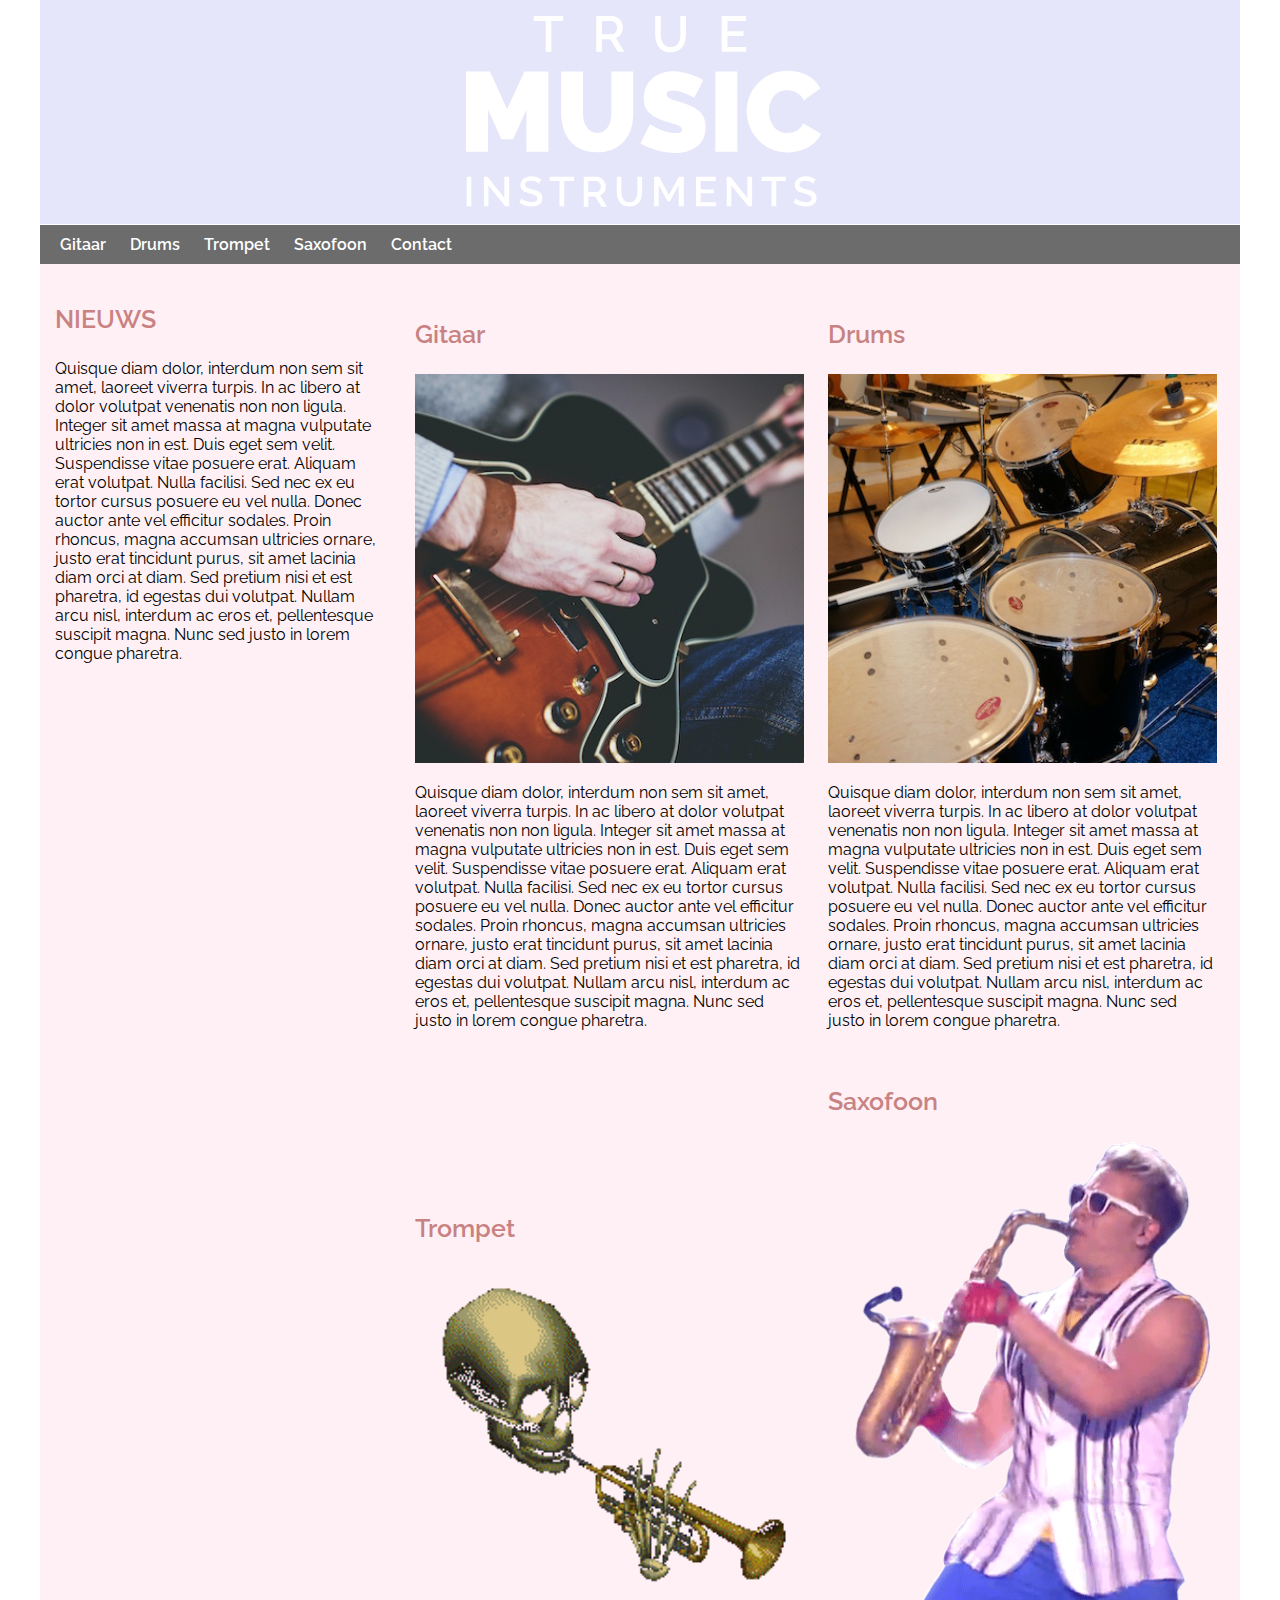
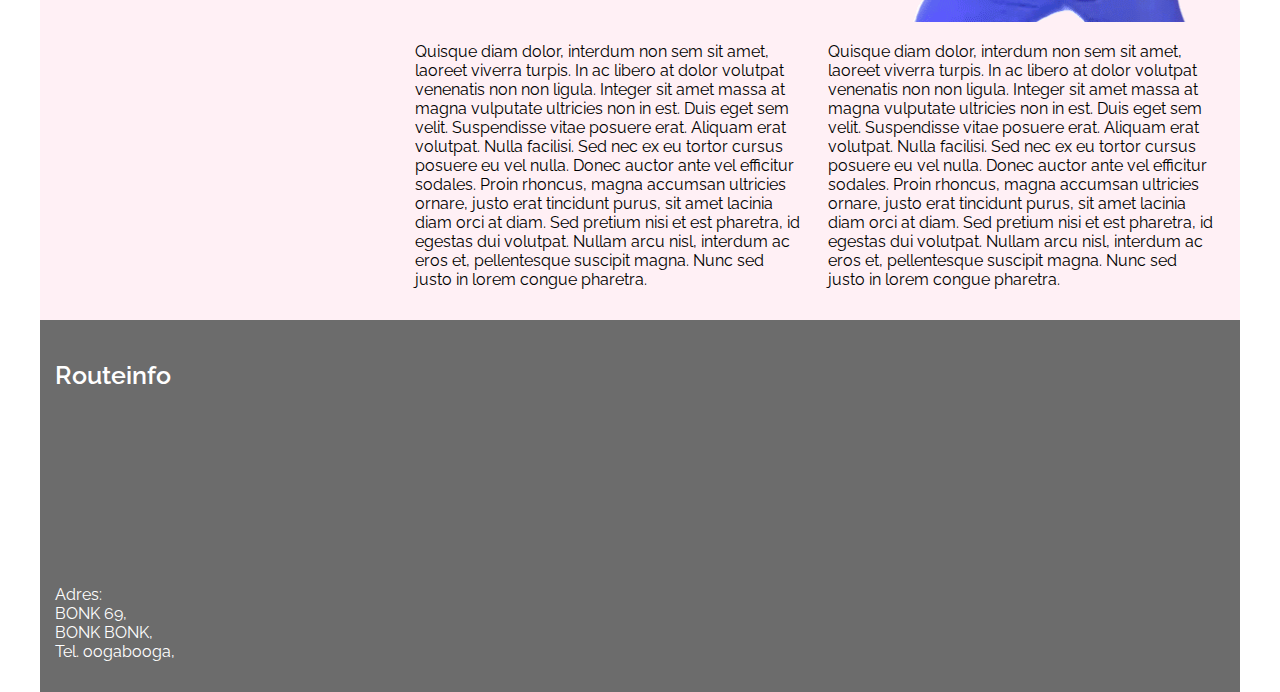
==== True music/index.html @ aa4cc837 "Update and rename Website.html to index.html" ====
<!DOCTYPE html>
<html lang="en">
<head>
    <meta name="viewport" content="width=device-width, initial-scale=1.0">
    <link href="https://fonts.googleapis.com/css?family=Raleway:400,600" rel="stylesheet">
    <link rel="stylesheet" type="text/css" href="style/style.css">
    <meta charset="UTF-8">
    <title>True Music</title>
</head>
<body>
<div id="wrapper">
    <header>
        <img src="imgs/truemusic-logo.svg" alt="logo">
    </header>
    <nav>
        <ul>
            <li><a href="">Gitaar</a></li>
            <li><a href="">Drums</a></li>
            <li><a href="">Trompet</a></li>
            <li><a href="">Saxofoon</a></li>
            <li><a href="">Contact</a></li>
        </ul>
    </nav>
    <section id="news">
        <h3>NIEUWS</h3>
        Quisque diam dolor, interdum non sem sit amet, laoreet viverra turpis. In ac libero at dolor volutpat venenatis non non ligula.
        Integer sit amet massa at magna vulputate ultricies non in est. Duis eget sem velit. Suspendisse vitae posuere erat. Aliquam erat
        volutpat. Nulla facilisi. Sed nec ex eu tortor cursus posuere eu vel nulla. Donec auctor ante vel efficitur sodales. Proin rhoncus,
        magna accumsan ultricies ornare, justo erat tincidunt purus, sit amet lacinia diam orci at diam. Sed pretium nisi et est pharetra, id
        egestas dui volutpat. Nullam arcu nisl, interdum ac eros et, pellentesque suscipit magna. Nunc sed justo in lorem congue pharetra.
    </section>
    <section id="instrumenten">
        <article>
            <h3>Gitaar</h3>
            <img src="imgs/gitaar.jpg" alt="instrument">
            <p>
                Quisque diam dolor, interdum non sem sit amet, laoreet viverra turpis. In ac libero at dolor volutpat venenatis non non ligula.
                Integer sit amet massa at magna vulputate ultricies non in est. Duis eget sem velit. Suspendisse vitae posuere erat. Aliquam erat
                volutpat. Nulla facilisi. Sed nec ex eu tortor cursus posuere eu vel nulla. Donec auctor ante vel efficitur sodales. Proin rhoncus,
                magna accumsan ultricies ornare, justo erat tincidunt purus, sit amet lacinia diam orci at diam. Sed pretium nisi et est pharetra, id
                egestas dui volutpat. Nullam arcu nisl, interdum ac eros et, pellentesque suscipit magna. Nunc sed justo in lorem congue pharetra.
            </p>
        </article>
        <article>
            <h3>Drums</h3>
            <img src="imgs/drums.jpg" alt="instrument">
            <p>
                Quisque diam dolor, interdum non sem sit amet, laoreet viverra turpis. In ac libero at dolor volutpat venenatis non non ligula.
                Integer sit amet massa at magna vulputate ultricies non in est. Duis eget sem velit. Suspendisse vitae posuere erat. Aliquam erat
                volutpat. Nulla facilisi. Sed nec ex eu tortor cursus posuere eu vel nulla. Donec auctor ante vel efficitur sodales. Proin rhoncus,
                magna accumsan ultricies ornare, justo erat tincidunt purus, sit amet lacinia diam orci at diam. Sed pretium nisi et est pharetra, id
                egestas dui volutpat. Nullam arcu nisl, interdum ac eros et, pellentesque suscipit magna. Nunc sed justo in lorem congue pharetra.
            </p>
        </article>
        <article>
            <h3>Trompet</h3>
            <img src="imgs/trompet.gif" alt="instrument">
            <p>
                Quisque diam dolor, interdum non sem sit amet, laoreet viverra turpis. In ac libero at dolor volutpat venenatis non non ligula.
                Integer sit amet massa at magna vulputate ultricies non in est. Duis eget sem velit. Suspendisse vitae posuere erat. Aliquam erat
                volutpat. Nulla facilisi. Sed nec ex eu tortor cursus posuere eu vel nulla. Donec auctor ante vel efficitur sodales. Proin rhoncus,
                magna accumsan ultricies ornare, justo erat tincidunt purus, sit amet lacinia diam orci at diam. Sed pretium nisi et est pharetra, id
                egestas dui volutpat. Nullam arcu nisl, interdum ac eros et, pellentesque suscipit magna. Nunc sed justo in lorem congue pharetra.
            </p>
        </article>
        <article>
            <h3>Saxofoon</h3>
            <img src="imgs/saxofoon.gif" alt="instrument">
            <p>
                Quisque diam dolor, interdum non sem sit amet, laoreet viverra turpis. In ac libero at dolor volutpat venenatis non non ligula.
                Integer sit amet massa at magna vulputate ultricies non in est. Duis eget sem velit. Suspendisse vitae posuere erat. Aliquam erat
                volutpat. Nulla facilisi. Sed nec ex eu tortor cursus posuere eu vel nulla. Donec auctor ante vel efficitur sodales. Proin rhoncus,
                magna accumsan ultricies ornare, justo erat tincidunt purus, sit amet lacinia diam orci at diam. Sed pretium nisi et est pharetra, id
                egestas dui volutpat. Nullam arcu nisl, interdum ac eros et, pellentesque suscipit magna. Nunc sed justo in lorem congue pharetra.
            </p>
        </article>

    </section>


    <footer>
        <h3>Routeinfo</h3>
        <iframe src="https://www.google.com/maps/embed?pb=!1m14!1m8!1m3!1d2478.8715834824275!2d4.7775911!3d51.5889169!3m2!1i1024!2i768!4f13.1!3m3!1m2!1s0x47c69f80df53802b%3A0xfa93d645b8dcd175!2sBonk!5e0!3m2!1snl!2snl!4v1580753569720!5m2!1snl!2snl" height="150" width="1170" frameborder="0" style="border:0" allowfullscreen></iframe>
        <p>Adres:<br>
        BONK 69,<br>
        BONK BONK, <br>
        Tel. oogabooga,<br>
    </footer>
</div> <!-- wrapper -->
</body>
</html>
---- True music/style/style.css ----
* {
    box-sizing: border-box;
}

body {
    margin: 0px;
    padding: 0px;
    font-family: "Raleway", "Sans-serif ";
}


#wrapper {
    background: lavenderblush;
}


/* header*/

header {
    background-color:lavender;
    text-align: center;

}

header img {
    max-height: 220px;

}

/*nav bar*/
nav {
    background-color: rgb(108, 108, 108);

}

nav ul {
    list-style: none;
    margin: 0px;
    padding: 0px;

}

nav ul li {
    padding: 10px;
    border-top: 1px solid white;
}

nav ul li a {
    text-decoration: none;
    color: white;
    font-weight: 600;

}


/* sections/articles*/

section h3 {
    color: rgb(200, 130, 130);
    font-size: 25px;
    font-weight: 600;
}

section {
    padding: 15px;
}

article {
    padding-top: 15px;
}

article img {
    width: 100%;
}

/* footer */
footer {
    color: white;
    background-color: rgb(108, 108, 108);
    padding: 15px;
    margin: 0px;
}

footer h3 {
    font-weight: 600;
    font-size: 25px;
}

/* tablet vormgeving */

@media all and (min-width: 500px) {

    nav ul {
        background-color: rgb(108, 108, 108);
        padding: 10px;
        border-top: 1px solid white;
    }

    nav ul li {
        display: inline;
        border-top: none;
    }


    #news {
        width: 40%;
        float: left;
    }

    #instrumenten {
        width: 60%;
        float: right;
    }

    footer {
        clear: both;
    }

}

/* desktop versie */

@media all and (min-width: 920px) {
    #news {
        width: 30%;
        float: left;
    }

    #instrumenten {
        width: 70%;
        float: right;
    }

    section article {
        width: 48%;
        display: inline-block;
        margin-right: 20px;
    }

    section article:nth-child(even) {
        margin-right: 0px;
    }
}

/* ultrawides */

@media all and (min-width: 1200px){
    #wrapper{
        width: 1200px;
        margin: auto;
    }

}
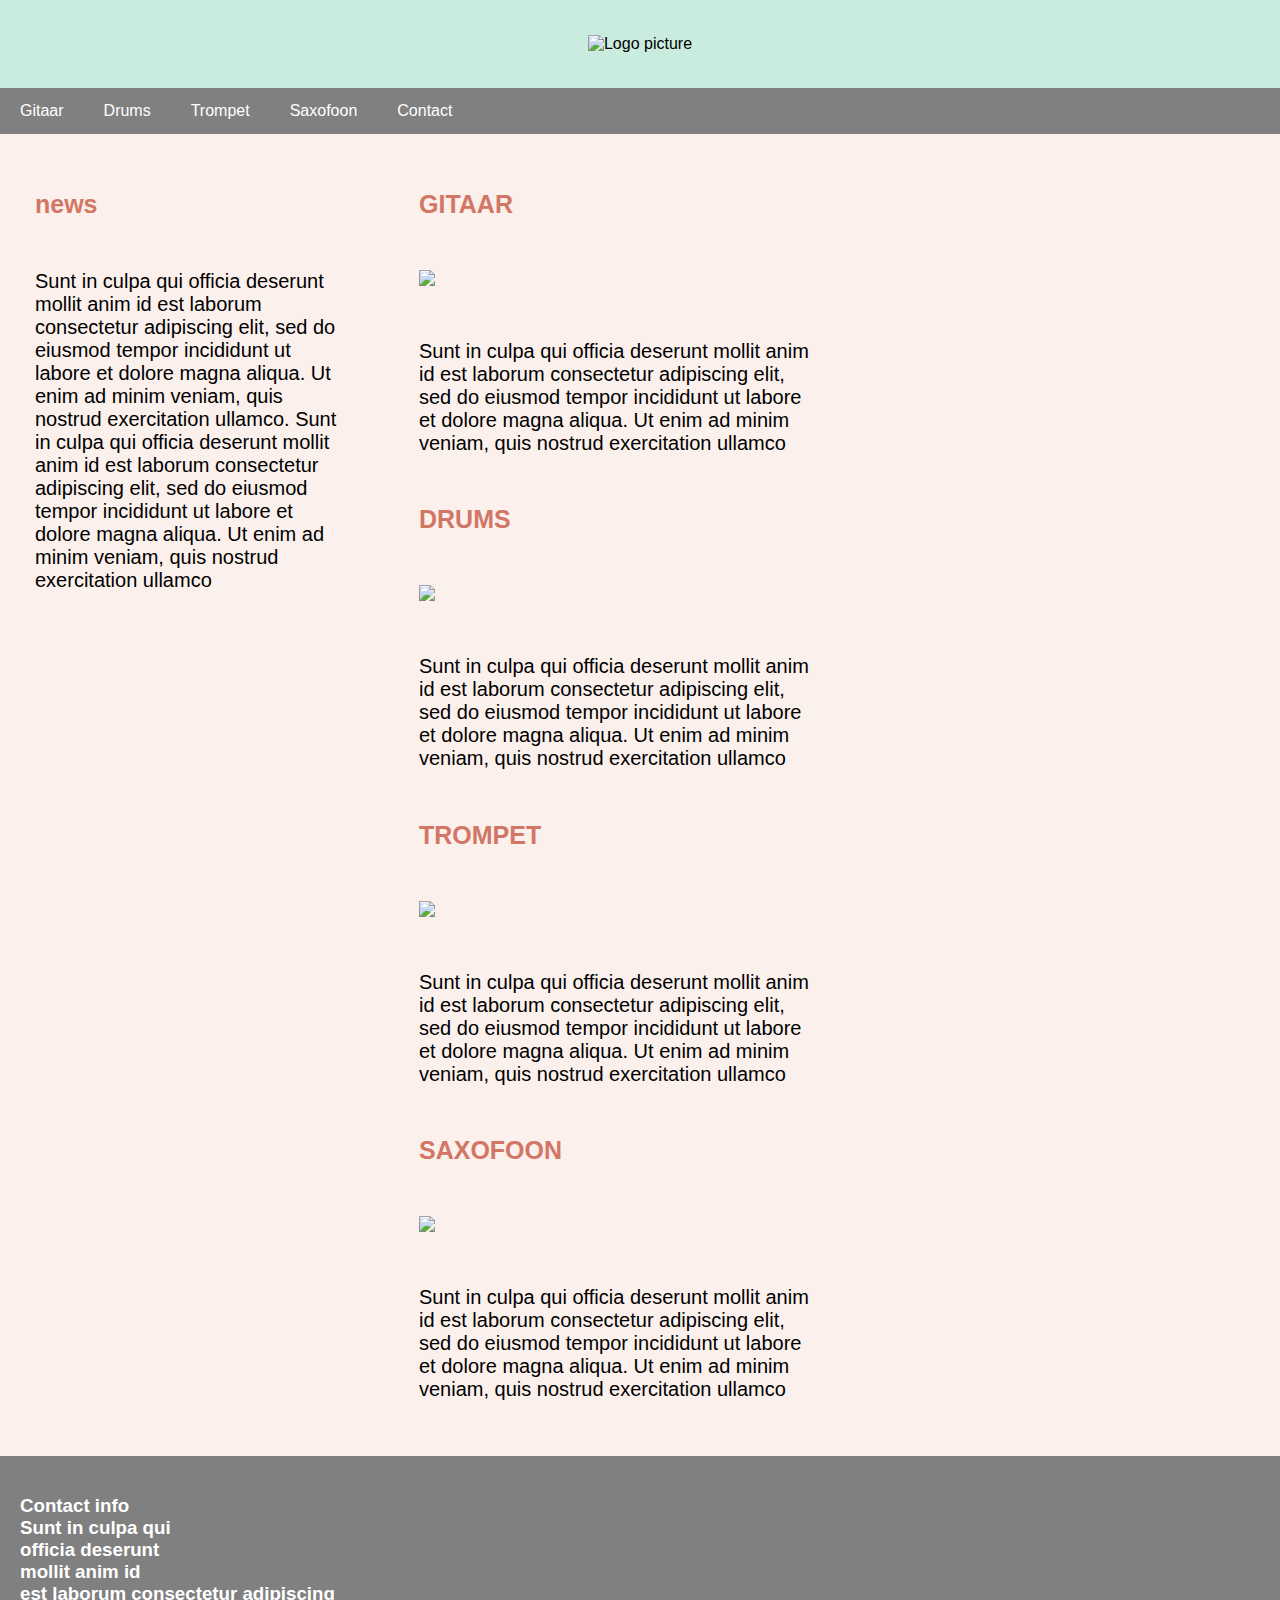
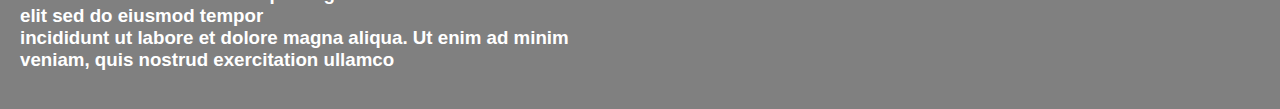
==== commit 8db84aef: "Add files via upload" ====
--- a/True music/index.html
+++ b/True music/index.html
@@ -1,92 +1,164 @@
-  
 <!DOCTYPE html>
-<html lang="en">
+<html>
 <head>
-    <meta name="viewport" content="width=device-width, initial-scale=1.0">
-    <link href="https://fonts.googleapis.com/css?family=Raleway:400,600" rel="stylesheet">
-    <link rel="stylesheet" type="text/css" href="style/style.css">
-    <meta charset="UTF-8">
-    <title>True Music</title>
+  <title>TRUE MUSIC INSTRUMENTS</title>
+  <meta charset="UTF-8">
+  <meta name="viewport" content="width=device-width, initial-scale=1">
+<style>
+  * {
+    box-sizing: border-box;
+  }
+
+
+  body {
+    margin: 0;
+    font-family: 'Raleway', sans-serif;
+  }
+
+
+/* header text true music intruments*/
+  .header {
+    padding: 20px;
+    text-align: center;
+    background: #CAECDE;
+   
+  }
+
+
+/* style navigation bar */
+  .nav {
+    display: flex;
+    background-color: gray;
+  }
+
+
+/* style navigation bar ahref */
+  .nav a {
+    color: white;
+    padding: 14px 20px;
+    text-decoration: none;
+    text-align: center;
+  }
+
+
+/* container */
+  .row {
+    display: flex;
+    flex-wrap: wrap;
+  }
+
+
+/* two next to eachother */
+  .side {
+    flex: 30%;
+    padding: 20px;
+    background-color: #FBF0EC;
+  }
+
+
+/* main text colum */
+  .main {
+    flex: 70%;
+    padding: 20px;
+    background-color: #FBF0EC;
+
+  }
+ 
+
+/* text/img fix */
+  img, p, h2 {
+    width: 100%;
+    max-width: 430px;
+    padding: 15px;
+  }
+  h2 {
+    color: #D27666;
+    font-size: 25px;
+  }
+  p {
+    font-size: 20px;
+  }
+
+
+  /* Footer */
+  .footer {
+    padding: 20px;
+    text-align: left;
+    background: gray;
+    color: white;
+  }
+
+/* responsive system */
+  @media (max-width: 724px) {
+    .row, .nav {
+      flex-direction: column;
+    }
+  }
+
+  @media (min-width: 1300px){
+    section {
+    float:left;
+    }
+  }
+
+</style>
 </head>
 <body>
-<div id="wrapper">
-    <header>
-        <img src="imgs/truemusic-logo.svg" alt="logo">
-    </header>
-    <nav>
-        <ul>
-            <li><a href="">Gitaar</a></li>
-            <li><a href="">Drums</a></li>
-            <li><a href="">Trompet</a></li>
-            <li><a href="">Saxofoon</a></li>
-            <li><a href="">Contact</a></li>
-        </ul>
-    </nav>
-    <section id="news">
-        <h3>NIEUWS</h3>
-        Quisque diam dolor, interdum non sem sit amet, laoreet viverra turpis. In ac libero at dolor volutpat venenatis non non ligula.
-        Integer sit amet massa at magna vulputate ultricies non in est. Duis eget sem velit. Suspendisse vitae posuere erat. Aliquam erat
-        volutpat. Nulla facilisi. Sed nec ex eu tortor cursus posuere eu vel nulla. Donec auctor ante vel efficitur sodales. Proin rhoncus,
-        magna accumsan ultricies ornare, justo erat tincidunt purus, sit amet lacinia diam orci at diam. Sed pretium nisi et est pharetra, id
-        egestas dui volutpat. Nullam arcu nisl, interdum ac eros et, pellentesque suscipit magna. Nunc sed justo in lorem congue pharetra.
-    </section>
-    <section id="instrumenten">
-        <article>
-            <h3>Gitaar</h3>
-            <img src="imgs/gitaar.jpg" alt="instrument">
-            <p>
-                Quisque diam dolor, interdum non sem sit amet, laoreet viverra turpis. In ac libero at dolor volutpat venenatis non non ligula.
-                Integer sit amet massa at magna vulputate ultricies non in est. Duis eget sem velit. Suspendisse vitae posuere erat. Aliquam erat
-                volutpat. Nulla facilisi. Sed nec ex eu tortor cursus posuere eu vel nulla. Donec auctor ante vel efficitur sodales. Proin rhoncus,
-                magna accumsan ultricies ornare, justo erat tincidunt purus, sit amet lacinia diam orci at diam. Sed pretium nisi et est pharetra, id
-                egestas dui volutpat. Nullam arcu nisl, interdum ac eros et, pellentesque suscipit magna. Nunc sed justo in lorem congue pharetra.
-            </p>
-        </article>
-        <article>
-            <h3>Drums</h3>
-            <img src="imgs/drums.jpg" alt="instrument">
-            <p>
-                Quisque diam dolor, interdum non sem sit amet, laoreet viverra turpis. In ac libero at dolor volutpat venenatis non non ligula.
-                Integer sit amet massa at magna vulputate ultricies non in est. Duis eget sem velit. Suspendisse vitae posuere erat. Aliquam erat
-                volutpat. Nulla facilisi. Sed nec ex eu tortor cursus posuere eu vel nulla. Donec auctor ante vel efficitur sodales. Proin rhoncus,
-                magna accumsan ultricies ornare, justo erat tincidunt purus, sit amet lacinia diam orci at diam. Sed pretium nisi et est pharetra, id
-                egestas dui volutpat. Nullam arcu nisl, interdum ac eros et, pellentesque suscipit magna. Nunc sed justo in lorem congue pharetra.
-            </p>
-        </article>
-        <article>
-            <h3>Trompet</h3>
-            <img src="imgs/trompet.gif" alt="instrument">
-            <p>
-                Quisque diam dolor, interdum non sem sit amet, laoreet viverra turpis. In ac libero at dolor volutpat venenatis non non ligula.
-                Integer sit amet massa at magna vulputate ultricies non in est. Duis eget sem velit. Suspendisse vitae posuere erat. Aliquam erat
-                volutpat. Nulla facilisi. Sed nec ex eu tortor cursus posuere eu vel nulla. Donec auctor ante vel efficitur sodales. Proin rhoncus,
-                magna accumsan ultricies ornare, justo erat tincidunt purus, sit amet lacinia diam orci at diam. Sed pretium nisi et est pharetra, id
-                egestas dui volutpat. Nullam arcu nisl, interdum ac eros et, pellentesque suscipit magna. Nunc sed justo in lorem congue pharetra.
-            </p>
-        </article>
-        <article>
-            <h3>Saxofoon</h3>
-            <img src="imgs/saxofoon.gif" alt="instrument">
-            <p>
-                Quisque diam dolor, interdum non sem sit amet, laoreet viverra turpis. In ac libero at dolor volutpat venenatis non non ligula.
-                Integer sit amet massa at magna vulputate ultricies non in est. Duis eget sem velit. Suspendisse vitae posuere erat. Aliquam erat
-                volutpat. Nulla facilisi. Sed nec ex eu tortor cursus posuere eu vel nulla. Donec auctor ante vel efficitur sodales. Proin rhoncus,
-                magna accumsan ultricies ornare, justo erat tincidunt purus, sit amet lacinia diam orci at diam. Sed pretium nisi et est pharetra, id
-                egestas dui volutpat. Nullam arcu nisl, interdum ac eros et, pellentesque suscipit magna. Nunc sed justo in lorem congue pharetra.
-            </p>
-        </article>
-
-    </section>
 
 
-    <footer>
-        <h3>Routeinfo</h3>
-        <iframe src="https://www.google.com/maps/embed?pb=!1m14!1m8!1m3!1d2478.8715834824275!2d4.7775911!3d51.5889169!3m2!1i1024!2i768!4f13.1!3m3!1m2!1s0x47c69f80df53802b%3A0xfa93d645b8dcd175!2sBonk!5e0!3m2!1snl!2snl!4v1580753569720!5m2!1snl!2snl" height="150" width="1170" frameborder="0" style="border:0" allowfullscreen></iframe>
-        <p>Adres:<br>
-        BONK 69,<br>
-        BONK BONK, <br>
-        Tel. oogabooga,<br>
-    </footer>
-</div> <!-- wrapper -->
+  <div class="header">
+    <img src="truemusic-logo.svg" alt="Logo picture">
+  </div>
+
+  
+  <!-- Navigation bar -->
+  <div class="nav">
+    <a href="#gitaar">Gitaar</a>
+    <a href="#drums">Drums</a>
+    <a href="#trompet">Trompet</a>
+    <a href="#saxofoon">Saxofoon</a>
+    <a href="#contact">Contact</a>
+  </div>
+
+
+  <!-- content -->
+  <div class="row">
+    <div class="side">
+      <h2> news </h2>
+      <p> Sunt in culpa qui officia deserunt mollit anim id est laborum consectetur adipiscing elit, sed do eiusmod tempor incididunt ut labore et dolore magna aliqua. Ut enim ad minim veniam, quis nostrud exercitation ullamco. Sunt in culpa qui officia deserunt mollit anim id est laborum consectetur adipiscing elit, sed do eiusmod tempor incididunt ut labore et dolore magna aliqua. Ut enim ad minim veniam, quis nostrud exercitation ullamco </p>
+    </div>
+    <div class="main">
+      <section>
+      <h2 id="gitaar">GITAAR</h2>
+      <div class="img"><img src='gitaar.jpg'></div>
+      <p>Sunt in culpa qui officia deserunt mollit anim id est laborum consectetur adipiscing elit, sed do eiusmod tempor incididunt ut labore et dolore magna aliqua. Ut enim ad minim veniam, quis nostrud exercitation ullamco</p>
+      </section>
+      <section>
+      <h2 id="drums">DRUMS</h2>
+      <div class="img"><img src='drums.jpg'></div>
+      <p>Sunt in culpa qui officia deserunt mollit anim id est laborum consectetur adipiscing elit, sed do eiusmod tempor incididunt ut labore et dolore magna aliqua. Ut enim ad minim veniam, quis nostrud exercitation ullamco</p>
+      </section>
+      <section>
+      <h2 id="trompet">TROMPET</h2>
+      <div class="img"><img src='trompet.jpg'></div>
+      <p>Sunt in culpa qui officia deserunt mollit anim id est laborum consectetur adipiscing elit, sed do eiusmod tempor incididunt ut labore et dolore magna aliqua. Ut enim ad minim veniam, quis nostrud exercitation ullamco</p>
+      </section>
+      <section>
+      <h2 id="saxofoon">SAXOFOON</h2>
+      <div class="img"><img src='saxofoon.jpg'></div>
+      <p>Sunt in culpa qui officia deserunt mollit anim id est laborum consectetur adipiscing elit, sed do eiusmod tempor incididunt ut labore et dolore magna aliqua. Ut enim ad minim veniam, quis nostrud exercitation ullamco</p>
+      </section>
+    </div>
+  </div>
+
+
+  <!-- Footer -->
+  <div class="footer">
+    <h3>Contact info <br>Sunt in culpa qui <br>officia deserunt <br>mollit anim id <br>est laborum consectetur adipiscing <br>elit sed do eiusmod tempor <br>incididunt ut labore et dolore magna aliqua. Ut enim ad minim <br>veniam, quis nostrud exercitation ullamco</h3>
+  </div>
+
+
+
+  
 </body>
 </html>
